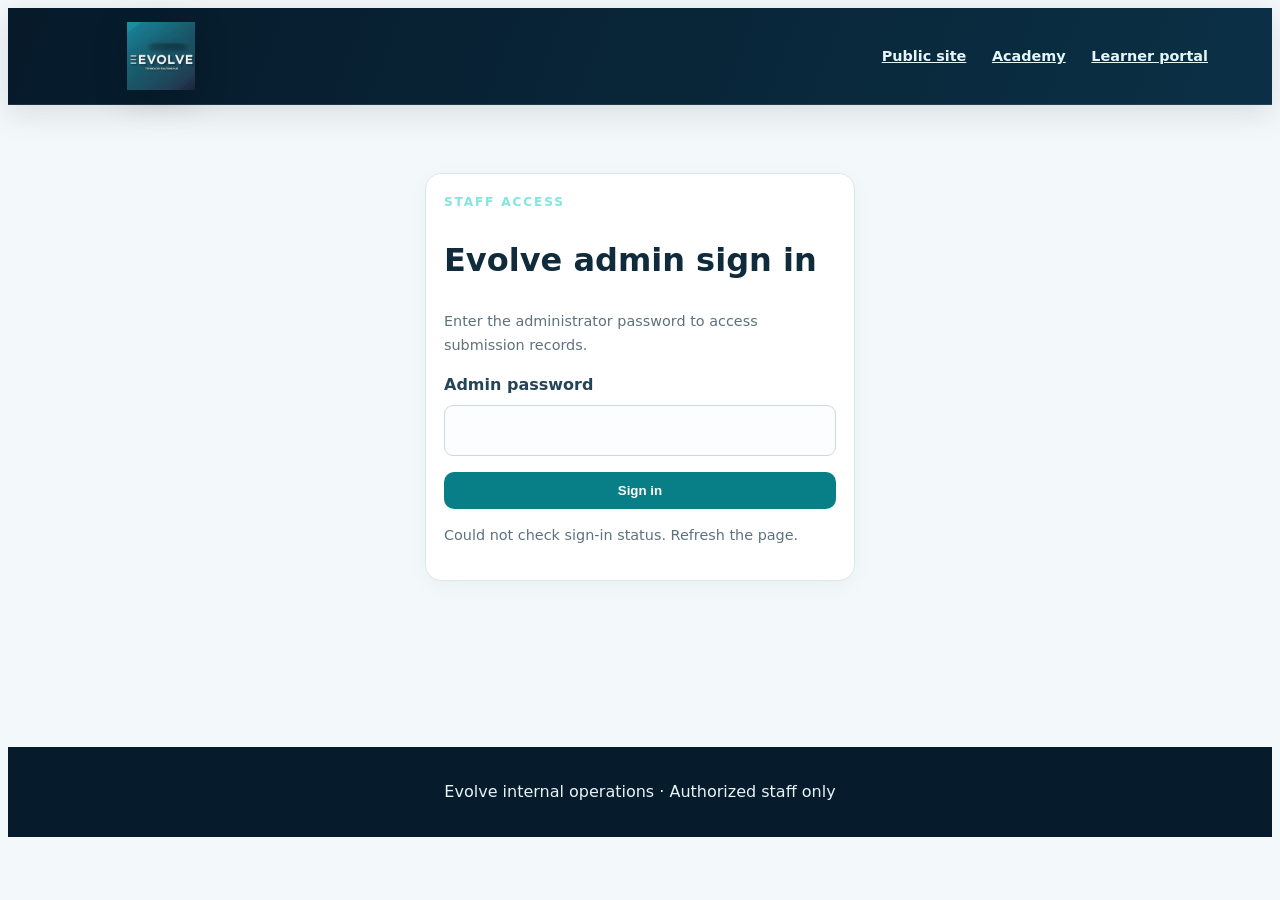
==== evolve-platform 3/admin.html @ 10ec4c82 "Add password sign-in to live admin dashboard" ====
<!doctype html>
<html lang="en">
<head>
<meta charset="utf-8"><meta name="viewport" content="width=device-width,initial-scale=1">
<title>Evolve Admin | Operations</title><link rel="stylesheet" href="shared.css">
<style>
.admin-wrap{max-width:1180px;margin:0 auto;padding:32px 20px 80px}.admin-top{display:flex;justify-content:space-between;align-items:center;gap:16px;flex-wrap:wrap}.admin-top h1{margin:4px 0}.admin-actions{display:flex;gap:10px;flex-wrap:wrap}.admin-actions button,.filter-row button,.login-card button{border:0;border-radius:10px;padding:11px 16px;background:#087f86;color:white;font-weight:700;cursor:pointer}.admin-actions button.secondary,.filter-row button.secondary{background:#e7eff2;color:#123447}.admin-status{padding:14px 16px;border-radius:12px;background:#eef5f7;margin:18px 0}.admin-status.error{background:#fff0ed;color:#8d281c}.admin-status.good{background:#e9f7f0;color:#145b3b}.admin-stats{display:grid;grid-template-columns:repeat(3,minmax(0,1fr));gap:14px;margin:20px 0}.admin-stat,.admin-panel,.login-card{background:white;border:1px solid #dce7eb;border-radius:16px;padding:18px;box-shadow:0 5px 20px #1234470a}.admin-stat span{display:block;color:#58707c;font-size:.9rem}.admin-stat strong{display:block;font-size:2rem;color:#082b40;margin-top:6px}.admin-panel{margin-top:18px}.filter-row{display:flex;gap:10px;flex-wrap:wrap;align-items:center;margin:14px 0}.filter-row input,.filter-row select,.login-card input{padding:11px 12px;border:1px solid #cbd9df;border-radius:9px;min-width:180px;font:inherit}.table-scroll{overflow:auto}table{width:100%;border-collapse:collapse;min-width:760px}th,td{text-align:left;padding:12px;border-bottom:1px solid #e3ebee;vertical-align:top}th{font-size:.85rem;color:#526b77}td{font-size:.92rem}.empty{text-align:center;padding:30px;color:#5d727d}.small-note{color:#5d727d;font-size:.9rem}.login-card{max-width:430px;margin:36px auto}.login-card label{display:block;margin:14px 0 6px}.login-card input{width:100%;box-sizing:border-box}.login-card button{width:100%;margin-top:16px}.hidden{display:none!important}@media(max-width:650px){.admin-stats{grid-template-columns:1fr}.admin-wrap{padding:22px 14px 70px}}
</style></head>
<body>
<header><a href="index.html"><img src="assets/evolve-logo.jpg" alt="Evolve"></a><nav><a href="index.html">Public site</a><a href="courses.html">Academy</a><a href="portal.html">Learner portal</a></nav></header>
<main class="admin-wrap">
<div id="loginView" class="login-card"><div class="kicker">Staff access</div><h1>Evolve admin sign in</h1><p class="small-note">Enter the administrator password to access submission records.</p><form id="loginForm"><label for="adminPassword">Admin password</label><input id="adminPassword" type="password" autocomplete="current-password" required maxlength="512"><button type="submit" id="loginButton">Sign in</button></form><p id="loginMessage" class="small-note" role="status"></p></div>
<div id="dashboard" class="hidden">
<div class="admin-top"><div><div class="kicker">Staff workspace</div><h1>Evolve admin console</h1><p class="muted">Live registrations and enquiries from the Evolve database.</p></div><div class="admin-actions"><button id="refresh">Refresh records</button><button class="secondary" id="export">Export CSV</button><button class="secondary" id="logout">Sign out</button></div></div>
<div id="status" class="admin-status" role="status">Loading records…</div>
<div class="admin-stats"><div class="admin-stat"><span>Learner registrations</span><strong id="registrations">—</strong></div><div class="admin-stat"><span>Enquiries</span><strong id="enquiries">—</strong></div><div class="admin-stat"><span>Quote requests</span><strong id="quotes">—</strong></div></div>
<section class="admin-panel"><h2>Submission records</h2><p class="small-note">Records are retrieved from the Evolve database after staff sign-in.</p><div class="filter-row"><select id="type"><option value="">All submission types</option><option value="registration">Registrations</option><option value="enquiry">Enquiries</option><option value="quote">Quote requests</option></select><input id="search" type="search" placeholder="Search name, email or interest" aria-label="Search records"><button class="secondary" id="clear">Clear filters</button></div><div class="table-scroll"><table><thead><tr><th>Date</th><th>Type</th><th>Name / Email</th><th>Interest / Service</th><th>Organisation</th><th>Message</th></tr></thead><tbody id="records"><tr><td colspan="6" class="empty">Loading…</td></tr></tbody></table></div></section>
<section class="admin-panel"><h2>More workspace modules</h2><p>Course and cohort management, internship applicant workflows, partnership tracking, and staff role administration are not yet connected.</p></section>
</div>
</main><footer>Evolve internal operations · Authorized staff only</footer>
<script>
(() => {
 const $=id=>document.getElementById(id), statusEl=$('status'), tbody=$('records');let records=[];
 const safe=value=>String(value??'');
 function cell(row,value){const td=document.createElement('td');td.textContent=safe(value)||'—';row.appendChild(td);}
 function render(){const type=$('type').value,q=$('search').value.trim().toLowerCase();const shown=records.filter(r=>(!type||r.type===type)&&(!q||[r.name,r.email,r.interest,r.service,r.organisation,r.message].some(v=>safe(v).toLowerCase().includes(q))));tbody.replaceChildren();if(!shown.length){const tr=document.createElement('tr'),td=document.createElement('td');td.colSpan=6;td.className='empty';td.textContent='No matching submissions found.';tr.appendChild(td);tbody.appendChild(tr);return;}for(const item of shown){const tr=document.createElement('tr');cell(tr,item.created_at?new Date(item.created_at).toLocaleString():'');cell(tr,item.type);const who=document.createElement('td'),name=document.createElement('strong'),email=document.createElement('div');name.textContent=safe(item.name);email.className='small-note';email.textContent=safe(item.email);who.append(name,email);tr.appendChild(who);cell(tr,item.interest||item.service);cell(tr,item.organisation);cell(tr,item.message||item.details);tbody.appendChild(tr);}}
 async function load(){statusEl.className='admin-status';statusEl.textContent='Loading records…';try{const response=await fetch('/api/admin/submissions?limit=250',{headers:{'Accept':'application/json'},cache:'no-store',credentials:'same-origin'});const data=await response.json();if(response.status===401){$('dashboard').classList.add('hidden');$('loginView').classList.remove('hidden');throw new Error('Your session has expired. Please sign in again.');}if(!response.ok||!data.ok)throw new Error(data.message||'Unable to load records.');records=Array.isArray(data.records)?data.records:[];$('registrations').textContent=records.filter(r=>r.type==='registration').length;$('enquiries').textContent=records.filter(r=>r.type==='enquiry').length;$('quotes').textContent=records.filter(r=>r.type==='quote').length;render();statusEl.className='admin-status good';statusEl.textContent='Signed in. '+records.length+' database records loaded.';}catch(error){records=[];render();statusEl.className='admin-status error';statusEl.textContent=error.message||'Could not connect to the admin service.';}}
 async function checkSession(){try{const r=await fetch('/api/admin/session',{cache:'no-store',credentials:'same-origin'});if(r.status===503){$('loginMessage').textContent='Admin login is not configured yet. Please complete the Cloudflare secret setup.';return;}const d=await r.json();if(d.authenticated){$('loginView').classList.add('hidden');$('dashboard').classList.remove('hidden');load();}}catch{$('loginMessage').textContent='Could not check sign-in status. Refresh the page.';}}
 $('loginForm').addEventListener('submit',async event=>{event.preventDefault();const button=$('loginButton'),message=$('loginMessage');button.disabled=true;message.textContent='Signing in…';try{const r=await fetch('/api/admin/login',{method:'POST',headers:{'Content-Type':'application/json'},credentials:'same-origin',body:JSON.stringify({password:$('adminPassword').value})});const d=await r.json();if(!r.ok||!d.ok)throw new Error(d.message||'Sign-in failed.');$('adminPassword').value='';$('loginView').classList.add('hidden');$('dashboard').classList.remove('hidden');load();}catch(error){message.textContent=error.message;}finally{button.disabled=false;}});
 $('logout').addEventListener('click',async()=>{await fetch('/api/admin/logout',{method:'POST',credentials:'same-origin'});records=[];$('dashboard').classList.add('hidden');$('loginView').classList.remove('hidden');$('loginMessage').textContent='You have signed out.';});
 $('refresh').addEventListener('click',load);$('type').addEventListener('change',render);$('search').addEventListener('input',render);$('clear').addEventListener('click',()=>{$('type').value='';$('search').value='';render();});
 $('export').addEventListener('click',()=>{if(!records.length){statusEl.textContent='There are no loaded records to export.';return;}const keys=['id','type','name','email','organisation','interest','service','currency','details','message','created_at'];const quote=v=>'"'+safe(v).replace(/"/g,'""')+'"';const csv=[keys.join(','),...records.map(r=>keys.map(k=>quote(r[k])).join(','))].join('\r\n');const url=URL.createObjectURL(new Blob([csv],{type:'text/csv;charset=utf-8'}));const a=document.createElement('a');a.href=url;a.download='evolve-submissions.csv';a.click();URL.revokeObjectURL(url);});
 checkSession();
})();
</script></body></html>
---- evolve-platform 3/shared.css ----
/* EVOLVE PREMIUM DESIGN SYSTEM — shared across all pages */
:root{
 --ev-navy:#061b2b;--ev-navy-2:#0a2d43;--ev-teal:#087f8c;--ev-aqua:#83e5df;
 --ev-ink:#102b3b;--ev-muted:#617987;--ev-paper:#f3f8fa;--ev-line:#d9e7eb;
 --ev-white:#fff;--ev-shadow:0 18px 55px rgba(5,35,52,.10);
 --ev-radius:22px;
}
*{box-sizing:border-box}
html{scroll-behavior:smooth;scroll-padding-top:100px}
body{font-family:Inter,ui-sans-serif,system-ui,-apple-system,BlinkMacSystemFont,"Segoe UI",sans-serif;color:var(--ev-ink);background:var(--ev-paper);line-height:1.68}
a{transition:color .2s ease,opacity .2s ease,transform .2s ease}
img{max-width:100%;height:auto}
:focus-visible{outline:3px solid var(--ev-aqua)!important;outline-offset:3px}
header:not(.header){position:relative;z-index:20;display:flex;align-items:center;justify-content:space-between;gap:22px;flex-wrap:wrap;padding:14px max(5vw,24px);min-height:86px;background:linear-gradient(110deg,#061a2a,#0b3045);color:#fff;border-bottom:1px solid rgba(255,255,255,.10);box-shadow:0 8px 30px rgba(3,25,39,.12)}
header:not(.header)>a:first-child{display:flex;align-items:center}
header:not(.header) img{width:178px;max-height:68px;object-fit:contain;border-radius:8px;filter:drop-shadow(0 7px 16px #0003)}
header:not(.header) nav{display:flex;align-items:center;gap:clamp(12px,2vw,26px);flex-wrap:wrap}
header:not(.header) nav a,header:not(.header)>a{color:#e6f5f6;font-size:.9rem;font-weight:650}
header:not(.header) nav a:hover,header:not(.header)>a:hover{color:var(--ev-aqua)}
.wrap{width:min(1160px,calc(100% - 44px));margin-inline:auto;padding-top:36px;padding-bottom:120px}
main{min-height:65vh}
.hero{position:relative;isolation:isolate;overflow:hidden;padding:clamp(42px,6vw,78px);border:1px solid rgba(255,255,255,.08);border-radius:28px;background:radial-gradient(circle at 90% 8%,rgba(131,229,223,.22),transparent 35%),linear-gradient(125deg,#061b2b,#0a4052);color:#fff;box-shadow:0 24px 65px rgba(4,34,50,.16)}
.hero:after{content:"";position:absolute;z-index:-1;width:360px;height:360px;right:-180px;bottom:-230px;border:1px solid #83e5df44;border-radius:50%;box-shadow:0 0 0 38px #83e5df0d,0 0 0 78px #83e5df0a}
.hero h1{max-width:850px;margin:12px 0 18px;color:#fff;font-size:clamp(2.25rem,5.2vw,4.4rem);line-height:1.06;letter-spacing:-.045em}
.hero p{max-width:760px;color:#d0e5e9;font-size:1.06rem;line-height:1.8}
.kicker{color:var(--ev-aqua);font-size:.76rem;font-weight:800;letter-spacing:.15em;text-transform:uppercase}
h2{color:#0a2b40;font-size:clamp(1.45rem,2.5vw,2.15rem);line-height:1.2;letter-spacing:-.025em}
h3{color:#12364a;line-height:1.3}
p,.muted,.small{color:var(--ev-muted)}
.btn,button{transition:transform .18s ease,box-shadow .18s ease,background .18s ease}
.btn{display:inline-flex;align-items:center;justify-content:center;gap:9px;padding:13px 21px;border:1px solid transparent;border-radius:999px;background:linear-gradient(110deg,#8cebe4,#4dd0c9);color:#062b37;font-weight:800;box-shadow:0 9px 25px #18bdb533}
.btn:hover,button:hover{transform:translateY(-2px);box-shadow:0 12px 28px #062b3720}
button{border-radius:12px}
.toolbar{display:flex;align-items:center;justify-content:space-between;gap:18px;flex-wrap:wrap;margin:34px 0 20px}
.grid,.cards{display:grid;grid-template-columns:repeat(auto-fit,minmax(245px,1fr));gap:20px;margin:24px 0}
.card,.section,.panel,.stat,.side{background:#fff;border:1px solid var(--ev-line);border-radius:20px;box-shadow:var(--ev-shadow)}
.card{padding:25px;transition:transform .2s ease,box-shadow .2s ease,border-color .2s ease}
.card:hover{transform:translateY(-4px);border-color:#a9d9d9;box-shadow:0 22px 48px #082e4218}
.card h2,.card h3{margin-top:0}
.section,.panel{padding:26px;margin:20px 0}
input,select,textarea,.input{width:100%;max-width:100%;padding:13px 14px;border:1px solid #cbdde2;border-radius:12px;background:#fbfdfe;color:var(--ev-ink);font:inherit}
input:focus,select:focus,textarea:focus{outline:3px solid #83e5df55;border-color:var(--ev-teal)}
label{display:block;margin-bottom:6px;color:#244457;font-weight:700}
.field{margin:14px 0}
footer{margin-top:50px;padding:32px 5vw;background:#061b2b;color:#e7f4f5;text-align:center}
footer p{color:#b8d0d7}
.notice{padding:16px 18px;border:1px solid #ecd9a9;border-radius:14px;background:#fff9e9;color:#70591c}
.price{color:#087f8c;font-weight:850}
.badge,.pill{display:inline-flex;align-items:center;border-radius:999px;padding:5px 11px;background:#e6f7f5;color:#08717a;font-size:.78rem;font-weight:800}
.stats{display:grid;grid-template-columns:repeat(auto-fit,minmax(150px,1fr));gap:14px;margin:24px 0}
.stat{padding:20px}.stat b{display:block;color:#0b5360;font-size:2rem}
.sidebar-layout{display:grid;grid-template-columns:230px minmax(0,1fr);gap:20px}
.side{position:sticky;top:18px;align-self:start;padding:20px}
.side a{display:block;padding:9px 10px;border-radius:9px;color:#315366}.side a:hover{background:#eaf7f6;color:#087f8c}
table{width:100%;border-collapse:collapse}th,td{text-align:left;padding:12px;border-bottom:1px solid var(--ev-line)}
/* Homepage refinements */
.header{background:rgba(5,25,40,.97)!important;border-bottom:1px solid rgba(131,229,223,.14)!important;box-shadow:0 10px 30px #03142144}
.nav-wrap{min-height:88px!important;gap:clamp(14px,2vw,30px)!important}
.brand{width:225px!important;flex:0 0 225px!important;overflow:visible!important}
.brand img{width:225px!important;height:78px!important;object-fit:contain!important;filter:drop-shadow(0 8px 18px #0004)}
.nav{gap:clamp(12px,1.55vw,22px)!important;font-size:.86rem!important}
.nav a{white-space:nowrap}
.hero{padding:clamp(66px,7vw,100px) 0 82px!important;border-radius:0!important;border:0!important;box-shadow:none!important}
.hero-grid{grid-template-columns:minmax(0,1.12fr) minmax(340px,.88fr)!important;gap:clamp(34px,5vw,76px)!important;align-items:center!important}
.hero h1{max-width:720px!important;font-size:clamp(3.2rem,6vw,5.25rem)!important;line-height:1.02!important;letter-spacing:-.06em!important}
.hero-copy{max-width:650px!important;font-size:1.08rem!important;line-height:1.82!important}
.hero-panel{min-height:450px!important}
.hub-card{width:min(370px,100%)!important;padding:34px!important;border-radius:30px!important;background:linear-gradient(145deg,rgba(255,255,255,.17),rgba(255,255,255,.065))!important;border-color:rgba(167,237,232,.25)!important;box-shadow:0 35px 95px #0004, inset 0 1px #ffffff20!important}
.orbit{width:min(420px,90vw)!important}
.access-dock{right:18px!important;bottom:16px!important;max-width:min(720px,calc(100vw - 36px))!important;justify-content:flex-end!important;padding:7px!important;border:1px solid #8ce8e444!important;background:rgba(4,27,42,.88)!important;backdrop-filter:blur(14px)!important;box-shadow:0 12px 35px #0004!important}
.access-dock .access-btn,.access-dock button,.access-dock select{border-radius:10px!important}
.help-chat{bottom:88px!important;right:18px!important;box-shadow:0 24px 65px #0005!important}
.mini-access,.access{position:fixed!important;right:16px!important;bottom:14px!important;left:auto!important;z-index:80!important;max-width:min(560px,calc(100vw - 32px))!important;padding:7px!important;border:1px solid #8ce8e444!important;border-radius:14px!important;background:rgba(4,27,42,.92)!important;box-shadow:0 14px 38px #0004!important;backdrop-filter:blur(14px)!important}
.mini-access button,.mini-access select,.access button,.access select{border-radius:9px!important;padding:9px 11px!important;font-size:.78rem!important}
@media(max-width:1050px){.hero-grid{grid-template-columns:1fr  .8fr!important;gap:28px!important}.nav{gap:12px!important}.brand{width:180px!important;flex-basis:180px!important}.brand img{width:180px!important}}
@media(max-width:800px){.hero-grid{grid-template-columns:1fr!important}.hero-panel{min-height:340px!important}.hero h1{font-size:clamp(2.8rem,9vw,4.5rem)!important}.nav-wrap{flex-wrap:wrap}.sidebar-layout{grid-template-columns:1fr}.side{position:relative;top:auto}}
@media(max-width:620px){.wrap{width:calc(100% - 30px);padding-top:22px}.hero{padding:34px 24px!important;border-radius:22px!important}.hero-panel{min-height:300px!important}.hub-card{padding:24px!important}.brand{width:155px!important;flex-basis:155px!important}.brand img{width:155px!important;height:64px!important}.access-dock,.mini-access,.access{left:8px!important;right:8px!important;bottom:8px!important;justify-content:center!important;max-width:none!important}.access-dock button,.access-dock select,.mini-access button,.mini-access select,.access button,.access select{font-size:.7rem!important;padding:8px!important}.help-chat{bottom:105px!important;right:8px!important}.formgrid{grid-template-columns:1fr!important}}
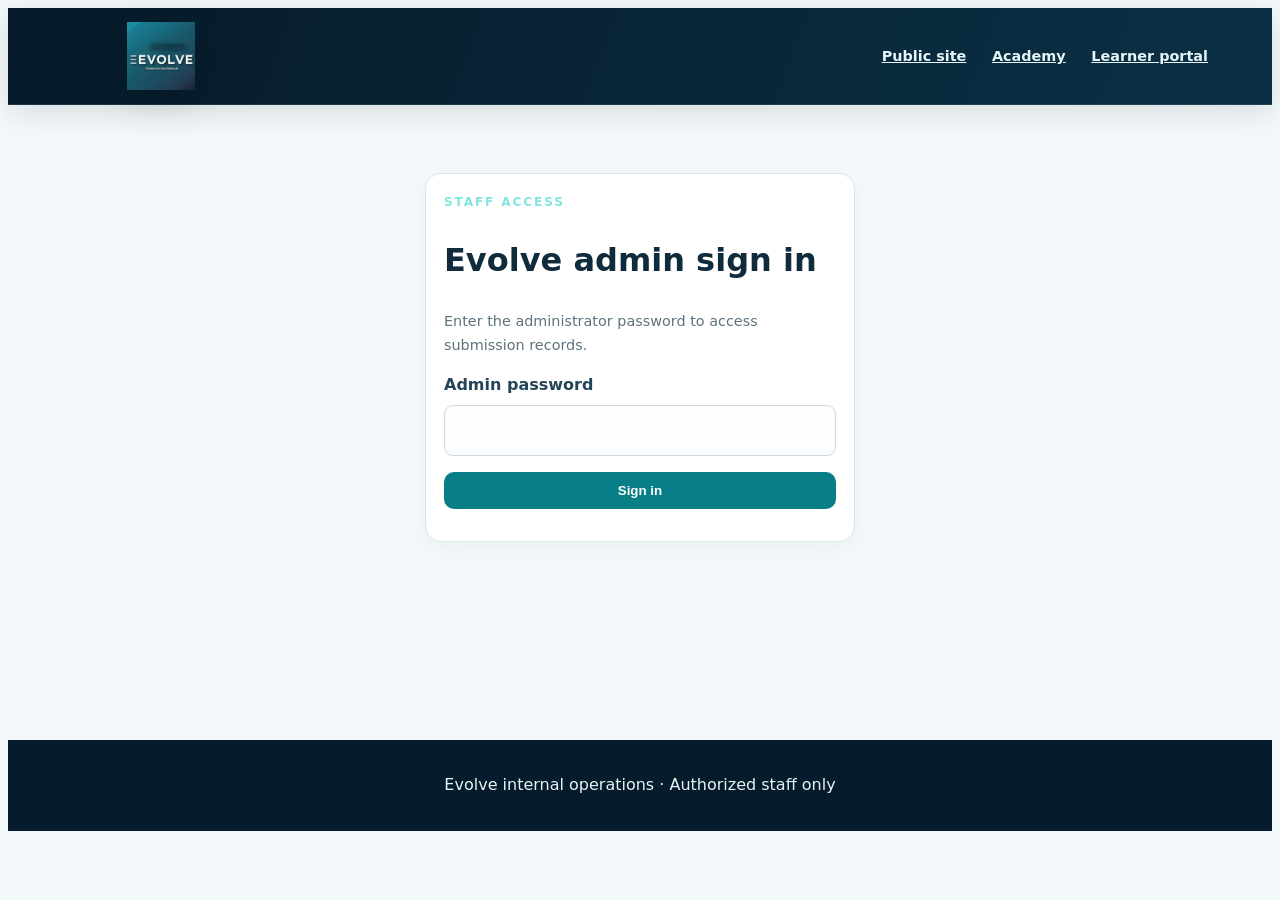
==== commit 2d003479: "Add staff progress publishing and project status controls" ====
--- a/evolve-platform 3/admin.html
+++ b/evolve-platform 3/admin.html
@@ -4,7 +4,7 @@
 <meta charset="utf-8"><meta name="viewport" content="width=device-width,initial-scale=1">
 <title>Evolve Admin | Operations</title><link rel="stylesheet" href="shared.css">
 <style>
-.admin-wrap{max-width:1180px;margin:0 auto;padding:32px 20px 80px}.admin-top{display:flex;justify-content:space-between;align-items:center;gap:16px;flex-wrap:wrap}.admin-top h1{margin:4px 0}.admin-actions{display:flex;gap:10px;flex-wrap:wrap}.admin-actions button,.filter-row button,.login-card button{border:0;border-radius:10px;padding:11px 16px;background:#087f86;color:white;font-weight:700;cursor:pointer}.admin-actions button.secondary,.filter-row button.secondary{background:#e7eff2;color:#123447}.admin-status{padding:14px 16px;border-radius:12px;background:#eef5f7;margin:18px 0}.admin-status.error{background:#fff0ed;color:#8d281c}.admin-status.good{background:#e9f7f0;color:#145b3b}.admin-stats{display:grid;grid-template-columns:repeat(3,minmax(0,1fr));gap:14px;margin:20px 0}.admin-stat,.admin-panel,.login-card{background:white;border:1px solid #dce7eb;border-radius:16px;padding:18px;box-shadow:0 5px 20px #1234470a}.admin-stat span{display:block;color:#58707c;font-size:.9rem}.admin-stat strong{display:block;font-size:2rem;color:#082b40;margin-top:6px}.admin-panel{margin-top:18px}.filter-row{display:flex;gap:10px;flex-wrap:wrap;align-items:center;margin:14px 0}.filter-row input,.filter-row select,.login-card input{padding:11px 12px;border:1px solid #cbd9df;border-radius:9px;min-width:180px;font:inherit}.table-scroll{overflow:auto}table{width:100%;border-collapse:collapse;min-width:760px}th,td{text-align:left;padding:12px;border-bottom:1px solid #e3ebee;vertical-align:top}th{font-size:.85rem;color:#526b77}td{font-size:.92rem}.empty{text-align:center;padding:30px;color:#5d727d}.small-note{color:#5d727d;font-size:.9rem}.login-card{max-width:430px;margin:36px auto}.login-card label{display:block;margin:14px 0 6px}.login-card input{width:100%;box-sizing:border-box}.login-card button{width:100%;margin-top:16px}.hidden{display:none!important}@media(max-width:650px){.admin-stats{grid-template-columns:1fr}.admin-wrap{padding:22px 14px 70px}}
+.admin-wrap{max-width:1180px;margin:0 auto;padding:32px 20px 80px}.admin-top{display:flex;justify-content:space-between;align-items:center;gap:16px;flex-wrap:wrap}.admin-top h1{margin:4px 0}.admin-actions{display:flex;gap:10px;flex-wrap:wrap}.admin-actions button,.filter-row button,.login-card button{border:0;border-radius:10px;padding:11px 16px;background:#087f86;color:white;font-weight:700;cursor:pointer}.admin-actions button.secondary,.filter-row button.secondary{background:#e7eff2;color:#123447}.admin-status{padding:14px 16px;border-radius:12px;background:#eef5f7;margin:18px 0}.admin-status.error{background:#fff0ed;color:#8d281c}.admin-status.good{background:#e9f7f0;color:#145b3b}.admin-stats{display:grid;grid-template-columns:repeat(4,minmax(0,1fr));gap:14px;margin:20px 0}.admin-stat,.admin-panel,.login-card{background:white;border:1px solid #dce7eb;border-radius:16px;padding:18px;box-shadow:0 5px 20px #1234470a}.admin-stat span{display:block;color:#58707c;font-size:.9rem}.admin-stat strong{display:block;font-size:2rem;color:#082b40;margin-top:6px}.admin-panel{margin-top:18px}.filter-row{display:flex;gap:10px;flex-wrap:wrap;align-items:center;margin:14px 0}.filter-row input,.filter-row select,.login-card input{padding:11px 12px;border:1px solid #cbd9df;border-radius:9px;min-width:180px;font:inherit}.table-scroll{overflow:auto}table{width:100%;border-collapse:collapse;min-width:900px}th,td{text-align:left;padding:12px;border-bottom:1px solid #e3ebee;vertical-align:top}th{font-size:.85rem;color:#526b77}td{font-size:.92rem}.empty{text-align:center;padding:30px;color:#5d727d}.small-note{color:#5d727d;font-size:.9rem}.login-card{max-width:430px;margin:36px auto}.login-card label{display:block;margin:14px 0 6px}.login-card input{width:100%;box-sizing:border-box}.login-card button{width:100%;margin-top:16px}.hidden{display:none!important}@media(max-width:650px){.admin-stats{grid-template-columns:1fr}.admin-wrap{padding:22px 14px 70px}}
 </style></head>
 <body>
 <header><a href="index.html"><img src="assets/evolve-logo.jpg" alt="Evolve"></a><nav><a href="index.html">Public site</a><a href="courses.html">Academy</a><a href="portal.html">Learner portal</a></nav></header>
@@ -13,9 +13,12 @@
 <div id="dashboard" class="hidden">
 <div class="admin-top"><div><div class="kicker">Staff workspace</div><h1>Evolve admin console</h1><p class="muted">Live registrations and enquiries from the Evolve database.</p></div><div class="admin-actions"><button id="refresh">Refresh records</button><button class="secondary" id="export">Export CSV</button><button class="secondary" id="logout">Sign out</button></div></div>
 <div id="status" class="admin-status" role="status">Loading records…</div>
-<div class="admin-stats"><div class="admin-stat"><span>Learner registrations</span><strong id="registrations">—</strong></div><div class="admin-stat"><span>Enquiries</span><strong id="enquiries">—</strong></div><div class="admin-stat"><span>Quote requests</span><strong id="quotes">—</strong></div></div>
-<section class="admin-panel"><h2>Submission records</h2><p class="small-note">Records are retrieved from the Evolve database after staff sign-in.</p><div class="filter-row"><select id="type"><option value="">All submission types</option><option value="registration">Registrations</option><option value="enquiry">Enquiries</option><option value="quote">Quote requests</option></select><input id="search" type="search" placeholder="Search name, email or interest" aria-label="Search records"><button class="secondary" id="clear">Clear filters</button></div><div class="table-scroll"><table><thead><tr><th>Date</th><th>Type</th><th>Name / Email</th><th>Interest / Service</th><th>Organisation</th><th>Message</th></tr></thead><tbody id="records"><tr><td colspan="6" class="empty">Loading…</td></tr></tbody></table></div></section>
-<section class="admin-panel"><h2>More workspace modules</h2><p>Course and cohort management, internship applicant workflows, partnership tracking, and staff role administration are not yet connected.</p></section>
+<div class="admin-stats"><div class="admin-stat"><span>Learner registrations</span><strong id="registrations">—</strong></div><div class="admin-stat"><span>Enquiries</span><strong id="enquiries">—</strong></div><div class="admin-stat"><span>Quote requests</span><strong id="quotes">—</strong></div><div class="admin-stat"><span>Client service requests</span><strong id="clientRequests">—</strong></div></div>
+<section class="admin-panel"><h2>Submission records</h2><p class="small-note">Records are retrieved from the Evolve database after staff sign-in.</p><div class="filter-row"><select id="type"><option value="">All submission types</option><option value="registration">Registrations</option><option value="enquiry">Enquiries</option><option value="quote">Quote requests</option><option value="client_request">Client service requests</option></select><input id="search" type="search" placeholder="Search name, email or interest" aria-label="Search records"><button class="secondary" id="clear">Clear filters</button></div><div class="table-scroll"><table><thead><tr><th>Date</th><th>Type</th><th>Name / Email</th><th>Interest / Service</th><th>Organisation</th><th>Message</th><th>Client status</th></tr></thead><tbody id="records"><tr><td colspan="6" class="empty">Loading…</td></tr></tbody></table></div></section>
+<section class="admin-panel"><h2>More workspace modules</h2><p>Course and cohort management, internship applicant workflows, partnership tracking, and staff role administration are not yet connected.</p></section><section class="admin-panel"><h2>AI Enterprise task runs</h2><p class="small-note">Recent AI tasks submitted by signed-in clients. Treat client task content as confidential.</p><div class="table-scroll"><table style="min-width:900px"><thead><tr><th>Date</th><th>Client</th><th>Service</th><th>Task instructions</th><th>AI result</th></tr></thead><tbody id="aiTaskRecords"><tr><td colspan="5" class="empty">Loading…</td></tr></tbody></table></div></section>
+<section class="admin-panel"><h2>Client project collaboration</h2><p class="small-note">Review client conversations and send replies. Only authenticated staff can access this panel.</p><div class="filter-row"><select id="projectMessageSelect" aria-label="Choose client project"><option value="">Loading projects…</option></select><button class="secondary" id="loadProjectMessages" type="button">Load conversation</button></div><div id="projectMessageStatus" class="small-note" role="status"></div><div id="projectMessageThread" style="max-height:420px;overflow:auto"></div><form id="projectReplyForm" class="filter-row"><input id="projectReplyText" type="text" maxlength="3000" placeholder="Write a reply to the client…" required style="flex:1;min-width:240px"><button type="submit" id="projectReplyButton">Send reply</button></form></section>
+<div style="border-top:1px solid #e2ecef;margin-top:18px;padding-top:16px"><h3>Publish a formal progress update</h3><p class="small-note">This update will appear in the selected client's project dashboard.</p><form id="projectUpdateForm" style="display:grid;gap:9px"><input id="projectUpdateTitle" maxlength="160" placeholder="Update title" required><textarea id="projectUpdateBody" maxlength="3000" rows="4" placeholder="Describe progress, completed work, blockers or next steps…" required></textarea><button type="submit" id="projectUpdateButton">Publish update</button><div id="projectUpdateStatus" class="small-note" role="status"></div></form>
+<h3 style="margin-top:20px">Change overall project status</h3><div class="filter-row"><select id="projectStatusSelect" aria-label="New project status"><option>Planned</option><option>In progress</option><option>On hold</option><option>Under review</option><option>Completed</option><option>Cancelled</option></select><button type="button" class="secondary" id="saveProjectStatus">Save project status</button></div></div></section>
 </div>
 </main><footer>Evolve internal operations · Authorized staff only</footer>
 <script>
@@ -23,12 +26,56 @@
  const $=id=>document.getElementById(id), statusEl=$('status'), tbody=$('records');let records=[];
  const safe=value=>String(value??'');
  function cell(row,value){const td=document.createElement('td');td.textContent=safe(value)||'—';row.appendChild(td);}
- function render(){const type=$('type').value,q=$('search').value.trim().toLowerCase();const shown=records.filter(r=>(!type||r.type===type)&&(!q||[r.name,r.email,r.interest,r.service,r.organisation,r.message].some(v=>safe(v).toLowerCase().includes(q))));tbody.replaceChildren();if(!shown.length){const tr=document.createElement('tr'),td=document.createElement('td');td.colSpan=6;td.className='empty';td.textContent='No matching submissions found.';tr.appendChild(td);tbody.appendChild(tr);return;}for(const item of shown){const tr=document.createElement('tr');cell(tr,item.created_at?new Date(item.created_at).toLocaleString():'');cell(tr,item.type);const who=document.createElement('td'),name=document.createElement('strong'),email=document.createElement('div');name.textContent=safe(item.name);email.className='small-note';email.textContent=safe(item.email);who.append(name,email);tr.appendChild(who);cell(tr,item.interest||item.service);cell(tr,item.organisation);cell(tr,item.message||item.details);tbody.appendChild(tr);}}
- async function load(){statusEl.className='admin-status';statusEl.textContent='Loading records…';try{const response=await fetch('/api/admin/submissions?limit=250',{headers:{'Accept':'application/json'},cache:'no-store',credentials:'same-origin'});const data=await response.json();if(response.status===401){$('dashboard').classList.add('hidden');$('loginView').classList.remove('hidden');throw new Error('Your session has expired. Please sign in again.');}if(!response.ok||!data.ok)throw new Error(data.message||'Unable to load records.');records=Array.isArray(data.records)?data.records:[];$('registrations').textContent=records.filter(r=>r.type==='registration').length;$('enquiries').textContent=records.filter(r=>r.type==='enquiry').length;$('quotes').textContent=records.filter(r=>r.type==='quote').length;render();statusEl.className='admin-status good';statusEl.textContent='Signed in. '+records.length+' database records loaded.';}catch(error){records=[];render();statusEl.className='admin-status error';statusEl.textContent=error.message||'Could not connect to the admin service.';}}
+ function render(){const type=$('type').value,q=$('search').value.trim().toLowerCase();const shown=records.filter(r=>(!type||r.type===type)&&(!q||[r.name,r.email,r.interest,r.service,r.organisation,r.message].some(v=>safe(v).toLowerCase().includes(q))));tbody.replaceChildren();if(!shown.length){const tr=document.createElement('tr'),td=document.createElement('td');td.colSpan=7;td.className='empty';td.textContent='No matching submissions found.';tr.appendChild(td);tbody.appendChild(tr);return;}for(const item of shown){const tr=document.createElement('tr');cell(tr,item.created_at?new Date(item.created_at).toLocaleString():'');cell(tr,item.type==='client_request'?'Client service request':item.type);const who=document.createElement('td'),name=document.createElement('strong'),email=document.createElement('div');name.textContent=safe(item.name);email.className='small-note';email.textContent=safe(item.email);who.append(name,email);tr.appendChild(who);cell(tr,item.interest||item.service);cell(tr,item.organisation);cell(tr,item.message||item.details);const statusCell=document.createElement('td');if(item.type==='client_request'){const select=document.createElement('select');['Received','Under review','In progress','Awaiting client','Completed','Cancelled'].forEach(value=>{const option=document.createElement('option');option.value=value;option.textContent=value;select.appendChild(option);});select.value=item.status||'Received';const save=document.createElement('button');save.type='button';save.textContent='Save';save.style.cssText='margin-top:8px;padding:7px 10px;border:0;border-radius:8px;background:#087f86;color:white;cursor:pointer';save.addEventListener('click',async()=>{save.disabled=true;try{const response=await fetch('/api/admin/request-status',{method:'POST',headers:{'Content-Type':'application/json'},credentials:'same-origin',body:JSON.stringify({id:item.id,status:select.value})});const result=await response.json();if(!response.ok||!result.ok)throw new Error(result.message||'Update failed');item.status=select.value;statusEl.className='admin-status good';statusEl.textContent='Request #'+item.id+' status updated.';}catch(error){statusEl.className='admin-status error';statusEl.textContent=error.message;}finally{save.disabled=false;}});statusCell.append(select,document.createElement('br'),save);}else statusCell.textContent='—';tr.appendChild(statusCell);tbody.appendChild(tr);}}
+ async function loadAiTasks(){
+ const target=$('aiTaskRecords');if(!target)return;
+ try{
+  const response=await fetch('/api/admin/ai-tasks',{cache:'no-store',credentials:'same-origin'});
+  const data=await response.json();if(!response.ok||!data.ok)throw new Error(data.message||'AI task records unavailable.');
+  target.replaceChildren();
+  if(!data.tasks.length){const tr=document.createElement('tr'),td=document.createElement('td');td.colSpan=5;td.className='empty';td.textContent='No AI tasks have been run.';tr.appendChild(td);target.appendChild(tr);return;}
+  for(const task of data.tasks){
+   const tr=document.createElement('tr');
+   const date=document.createElement('td');date.textContent=new Date(task.created_at).toLocaleString();
+   const client=document.createElement('td');client.textContent=(task.full_name||'Client')+'\\n'+(task.email||'');
+   const service=document.createElement('td');service.textContent=task.service+' · '+task.task_mode;
+   const objective=document.createElement('td');objective.textContent=task.objective;
+   const result=document.createElement('td');const details=document.createElement('details');const summary=document.createElement('summary');summary.textContent='View generated result';const pre=document.createElement('pre');pre.textContent=task.result;pre.style.cssText='white-space:pre-wrap;overflow-wrap:anywhere;max-width:440px;font:inherit;font-size:.85rem';details.append(summary,pre);result.appendChild(details);
+   tr.append(date,client,service,objective,result);target.appendChild(tr);
+  }
+ }catch(error){target.replaceChildren();const tr=document.createElement('tr'),td=document.createElement('td');td.colSpan=5;td.className='empty';td.textContent=error.message||'Could not load AI task records.';tr.appendChild(td);target.appendChild(tr);}
+}
+async function loadProjectChoices(){
+ const select=$('projectMessageSelect');try{
+  const response=await fetch('/api/admin/client-projects',{cache:'no-store',credentials:'same-origin'});
+  const data=await response.json();if(!response.ok||!data.ok)throw new Error(data.message||'Could not load projects.');
+  window.__evolveProjectChoices=data.projects||[];select.replaceChildren();const first=document.createElement('option');first.value='';first.textContent='Choose a client project';select.append(first);
+  for(const project of data.projects){const option=document.createElement('option');option.value=project.id;option.textContent=project.title+' · '+project.client_name+' ('+project.client_email+')';select.append(option);}
+  if(!data.projects.length){const option=document.createElement('option');option.value='';option.textContent='No client projects found';select.append(option);}
+ }catch(error){select.replaceChildren();const option=document.createElement('option');option.value='';option.textContent='Could not load projects';select.append(option);$('projectMessageStatus').textContent=error.message;}
+}
+async function loadProjectConversation(){
+ const projectId=$('projectMessageSelect').value,target=$('projectMessageThread'),status=$('projectMessageStatus');if(!projectId){status.textContent='Choose a project first.';return;}
+ status.textContent='Loading conversation…';target.replaceChildren();
+ try{
+  const response=await fetch('/api/admin/project-messages?projectId='+encodeURIComponent(projectId),{cache:'no-store',credentials:'same-origin'});
+  const data=await response.json();if(!response.ok||!data.ok)throw new Error(data.message||'Could not load conversation.');
+  status.textContent=data.project.title+' · '+data.messages.length+' messages';
+  if(!data.messages.length){const p=document.createElement('p');p.className='empty';p.textContent='No messages in this project yet.';target.append(p);}
+  for(const item of data.messages){const card=document.createElement('article');card.className='request-item';const who=document.createElement('strong');who.textContent=item.sender_type==='team'?'Evolve team':'Client';const time=document.createElement('div');time.className='small-note';time.textContent=new Date(item.created_at).toLocaleString();const message=document.createElement('p');message.textContent=item.message;card.append(who,time,message);target.append(card);}
+ }catch(error){status.textContent=error.message;}
+}
+async function load(){statusEl.className='admin-status';statusEl.textContent='Loading records…';try{const response=await fetch('/api/admin/submissions?limit=250',{headers:{'Accept':'application/json'},cache:'no-store',credentials:'same-origin'});const data=await response.json();if(response.status===401){$('dashboard').classList.add('hidden');$('loginView').classList.remove('hidden');throw new Error('Your session has expired. Please sign in again.');}if(!response.ok||!data.ok)throw new Error(data.message||'Unable to load records.');records=Array.isArray(data.records)?data.records:[];$('registrations').textContent=records.filter(r=>r.type==='registration').length;$('enquiries').textContent=records.filter(r=>r.type==='enquiry').length;$('quotes').textContent=records.filter(r=>r.type==='quote').length;$('clientRequests').textContent=records.filter(r=>r.type==='client_request').length;render();loadAiTasks();loadProjectChoices();statusEl.className='admin-status good';statusEl.textContent='Signed in. '+records.length+' database records loaded.';}catch(error){records=[];render();statusEl.className='admin-status error';statusEl.textContent=error.message||'Could not connect to the admin service.';}}
  async function checkSession(){try{const r=await fetch('/api/admin/session',{cache:'no-store',credentials:'same-origin'});if(r.status===503){$('loginMessage').textContent='Admin login is not configured yet. Please complete the Cloudflare secret setup.';return;}const d=await r.json();if(d.authenticated){$('loginView').classList.add('hidden');$('dashboard').classList.remove('hidden');load();}}catch{$('loginMessage').textContent='Could not check sign-in status. Refresh the page.';}}
- $('loginForm').addEventListener('submit',async event=>{event.preventDefault();const button=$('loginButton'),message=$('loginMessage');button.disabled=true;message.textContent='Signing in…';try{const r=await fetch('/api/admin/login',{method:'POST',headers:{'Content-Type':'application/json'},credentials:'same-origin',body:JSON.stringify({password:$('adminPassword').value})});const d=await r.json();if(!r.ok||!d.ok)throw new Error(d.message||'Sign-in failed.');$('adminPassword').value='';$('loginView').classList.add('hidden');$('dashboard').classList.remove('hidden');load();}catch(error){message.textContent=error.message;}finally{button.disabled=false;}});
+
+ $('projectUpdateForm').addEventListener('submit',async event=>{event.preventDefault();const projectId=$('projectMessageSelect').value,button=$('projectUpdateButton'),status=$('projectUpdateStatus');if(!projectId){status.textContent='Choose a project first.';return;}button.disabled=true;status.textContent='Publishing update…';try{const response=await fetch('/api/admin/project-updates',{method:'POST',credentials:'same-origin',headers:{'content-type':'application/json'},body:JSON.stringify({action:'publish_update',projectId,title:$('projectUpdateTitle').value,body:$('projectUpdateBody').value})});const data=await response.json();if(!response.ok||!data.ok)throw new Error(data.message||'Update could not be published.');$('projectUpdateTitle').value='';$('projectUpdateBody').value='';status.textContent='Progress update published to the client.';await loadProjectConversation();}catch(error){status.textContent=error.message;}finally{button.disabled=false;}});
+ $('saveProjectStatus').addEventListener('click',async()=>{const projectId=$('projectMessageSelect').value,button=$('saveProjectStatus'),status=$('projectUpdateStatus');if(!projectId){status.textContent='Choose a project first.';return;}button.disabled=true;status.textContent='Saving project status…';try{const response=await fetch('/api/admin/project-updates',{method:'POST',credentials:'same-origin',headers:{'content-type':'application/json'},body:JSON.stringify({action:'update_status',projectId,status:$('projectStatusSelect').value})});const data=await response.json();if(!response.ok||!data.ok)throw new Error(data.message||'Status could not be updated.');status.textContent='Project status updated to '+data.status+'.';}catch(error){status.textContent=error.message;}finally{button.disabled=false;}});
+ $('projectMessageSelect').addEventListener('change',()=>{const project=window.__evolveProjectChoices?.find(p=>p.id===$('projectMessageSelect').value);if(project)$('projectStatusSelect').value=project.status;});
+\n $('loginForm').addEventListener('submit',async event=>{event.preventDefault();const button=$('loginButton'),message=$('loginMessage');button.disabled=true;message.textContent='Signing in…';try{const r=await fetch('/api/admin/login',{method:'POST',headers:{'Content-Type':'application/json'},credentials:'same-origin',body:JSON.stringify({password:$('adminPassword').value})});const d=await r.json();if(!r.ok||!d.ok)throw new Error(d.message||'Sign-in failed.');$('adminPassword').value='';$('loginView').classList.add('hidden');$('dashboard').classList.remove('hidden');load();}catch(error){message.textContent=error.message;}finally{button.disabled=false;}});
  $('logout').addEventListener('click',async()=>{await fetch('/api/admin/logout',{method:'POST',credentials:'same-origin'});records=[];$('dashboard').classList.add('hidden');$('loginView').classList.remove('hidden');$('loginMessage').textContent='You have signed out.';});
- $('refresh').addEventListener('click',load);$('type').addEventListener('change',render);$('search').addEventListener('input',render);$('clear').addEventListener('click',()=>{$('type').value='';$('search').value='';render();});
+ $('refresh').addEventListener('click',load);$('loadProjectMessages').addEventListener('click',loadProjectConversation);
+ $('projectReplyForm').addEventListener('submit',async event=>{event.preventDefault();const button=$('projectReplyButton'),status=$('projectMessageStatus'),projectId=$('projectMessageSelect').value,message=$('projectReplyText').value.trim();if(!projectId){status.textContent='Choose a project first.';return;}button.disabled=true;status.textContent='Sending reply…';try{const response=await fetch('/api/admin/project-messages',{method:'POST',credentials:'same-origin',headers:{'content-type':'application/json'},body:JSON.stringify({projectId,message})});const data=await response.json();if(!response.ok||!data.ok)throw new Error(data.message||'Reply could not be sent.');$('projectReplyText').value='';status.textContent='Reply sent to client.';await loadProjectConversation();}catch(error){status.textContent=error.message;}finally{button.disabled=false;}});
+ $('type').addEventListener('change',render);$('search').addEventListener('input',render);$('clear').addEventListener('click',()=>{$('type').value='';$('search').value='';render();});
  $('export').addEventListener('click',()=>{if(!records.length){statusEl.textContent='There are no loaded records to export.';return;}const keys=['id','type','name','email','organisation','interest','service','currency','details','message','created_at'];const quote=v=>'"'+safe(v).replace(/"/g,'""')+'"';const csv=[keys.join(','),...records.map(r=>keys.map(k=>quote(r[k])).join(','))].join('\r\n');const url=URL.createObjectURL(new Blob([csv],{type:'text/csv;charset=utf-8'}));const a=document.createElement('a');a.href=url;a.download='evolve-submissions.csv';a.click();URL.revokeObjectURL(url);});
  checkSession();
 })();
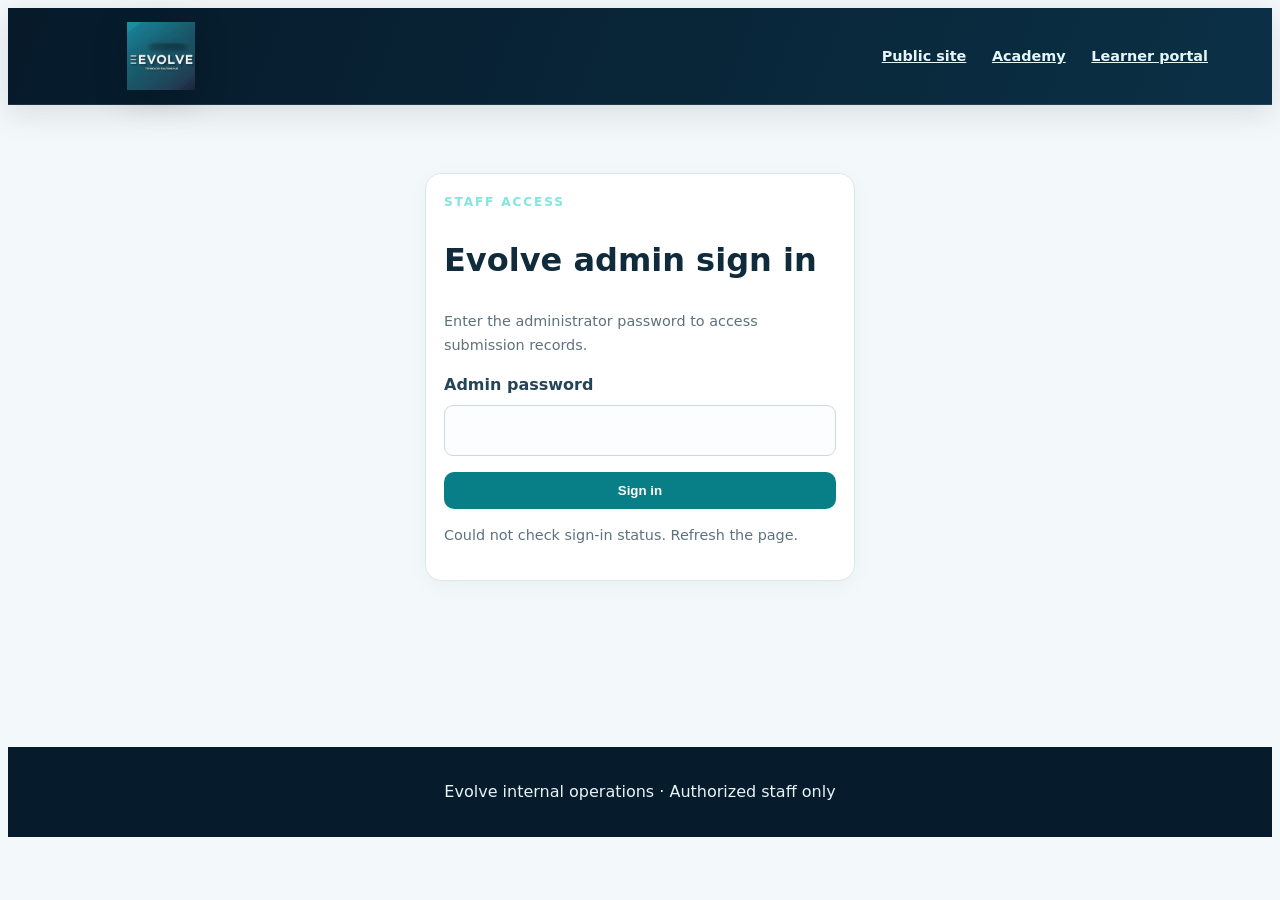
==== commit 45dcc363: "Correct project updates panel markup and admin script newline" ====
--- a/evolve-platform 3/admin.html
+++ b/evolve-platform 3/admin.html
@@ -16,7 +16,7 @@
 <div class="admin-stats"><div class="admin-stat"><span>Learner registrations</span><strong id="registrations">—</strong></div><div class="admin-stat"><span>Enquiries</span><strong id="enquiries">—</strong></div><div class="admin-stat"><span>Quote requests</span><strong id="quotes">—</strong></div><div class="admin-stat"><span>Client service requests</span><strong id="clientRequests">—</strong></div></div>
 <section class="admin-panel"><h2>Submission records</h2><p class="small-note">Records are retrieved from the Evolve database after staff sign-in.</p><div class="filter-row"><select id="type"><option value="">All submission types</option><option value="registration">Registrations</option><option value="enquiry">Enquiries</option><option value="quote">Quote requests</option><option value="client_request">Client service requests</option></select><input id="search" type="search" placeholder="Search name, email or interest" aria-label="Search records"><button class="secondary" id="clear">Clear filters</button></div><div class="table-scroll"><table><thead><tr><th>Date</th><th>Type</th><th>Name / Email</th><th>Interest / Service</th><th>Organisation</th><th>Message</th><th>Client status</th></tr></thead><tbody id="records"><tr><td colspan="6" class="empty">Loading…</td></tr></tbody></table></div></section>
 <section class="admin-panel"><h2>More workspace modules</h2><p>Course and cohort management, internship applicant workflows, partnership tracking, and staff role administration are not yet connected.</p></section><section class="admin-panel"><h2>AI Enterprise task runs</h2><p class="small-note">Recent AI tasks submitted by signed-in clients. Treat client task content as confidential.</p><div class="table-scroll"><table style="min-width:900px"><thead><tr><th>Date</th><th>Client</th><th>Service</th><th>Task instructions</th><th>AI result</th></tr></thead><tbody id="aiTaskRecords"><tr><td colspan="5" class="empty">Loading…</td></tr></tbody></table></div></section>
-<section class="admin-panel"><h2>Client project collaboration</h2><p class="small-note">Review client conversations and send replies. Only authenticated staff can access this panel.</p><div class="filter-row"><select id="projectMessageSelect" aria-label="Choose client project"><option value="">Loading projects…</option></select><button class="secondary" id="loadProjectMessages" type="button">Load conversation</button></div><div id="projectMessageStatus" class="small-note" role="status"></div><div id="projectMessageThread" style="max-height:420px;overflow:auto"></div><form id="projectReplyForm" class="filter-row"><input id="projectReplyText" type="text" maxlength="3000" placeholder="Write a reply to the client…" required style="flex:1;min-width:240px"><button type="submit" id="projectReplyButton">Send reply</button></form></section>
+<section class="admin-panel"><h2>Client project collaboration</h2><p class="small-note">Review client conversations and send replies. Only authenticated staff can access this panel.</p><div class="filter-row"><select id="projectMessageSelect" aria-label="Choose client project"><option value="">Loading projects…</option></select><button class="secondary" id="loadProjectMessages" type="button">Load conversation</button></div><div id="projectMessageStatus" class="small-note" role="status"></div><div id="projectMessageThread" style="max-height:420px;overflow:auto"></div><form id="projectReplyForm" class="filter-row"><input id="projectReplyText" type="text" maxlength="3000" placeholder="Write a reply to the client…" required style="flex:1;min-width:240px"><button type="submit" id="projectReplyButton">Send reply</button></form>
 <div style="border-top:1px solid #e2ecef;margin-top:18px;padding-top:16px"><h3>Publish a formal progress update</h3><p class="small-note">This update will appear in the selected client's project dashboard.</p><form id="projectUpdateForm" style="display:grid;gap:9px"><input id="projectUpdateTitle" maxlength="160" placeholder="Update title" required><textarea id="projectUpdateBody" maxlength="3000" rows="4" placeholder="Describe progress, completed work, blockers or next steps…" required></textarea><button type="submit" id="projectUpdateButton">Publish update</button><div id="projectUpdateStatus" class="small-note" role="status"></div></form>
 <h3 style="margin-top:20px">Change overall project status</h3><div class="filter-row"><select id="projectStatusSelect" aria-label="New project status"><option>Planned</option><option>In progress</option><option>On hold</option><option>Under review</option><option>Completed</option><option>Cancelled</option></select><button type="button" class="secondary" id="saveProjectStatus">Save project status</button></div></div></section>
 </div>
@@ -71,7 +71,8 @@
  $('projectUpdateForm').addEventListener('submit',async event=>{event.preventDefault();const projectId=$('projectMessageSelect').value,button=$('projectUpdateButton'),status=$('projectUpdateStatus');if(!projectId){status.textContent='Choose a project first.';return;}button.disabled=true;status.textContent='Publishing update…';try{const response=await fetch('/api/admin/project-updates',{method:'POST',credentials:'same-origin',headers:{'content-type':'application/json'},body:JSON.stringify({action:'publish_update',projectId,title:$('projectUpdateTitle').value,body:$('projectUpdateBody').value})});const data=await response.json();if(!response.ok||!data.ok)throw new Error(data.message||'Update could not be published.');$('projectUpdateTitle').value='';$('projectUpdateBody').value='';status.textContent='Progress update published to the client.';await loadProjectConversation();}catch(error){status.textContent=error.message;}finally{button.disabled=false;}});
  $('saveProjectStatus').addEventListener('click',async()=>{const projectId=$('projectMessageSelect').value,button=$('saveProjectStatus'),status=$('projectUpdateStatus');if(!projectId){status.textContent='Choose a project first.';return;}button.disabled=true;status.textContent='Saving project status…';try{const response=await fetch('/api/admin/project-updates',{method:'POST',credentials:'same-origin',headers:{'content-type':'application/json'},body:JSON.stringify({action:'update_status',projectId,status:$('projectStatusSelect').value})});const data=await response.json();if(!response.ok||!data.ok)throw new Error(data.message||'Status could not be updated.');status.textContent='Project status updated to '+data.status+'.';}catch(error){status.textContent=error.message;}finally{button.disabled=false;}});
  $('projectMessageSelect').addEventListener('change',()=>{const project=window.__evolveProjectChoices?.find(p=>p.id===$('projectMessageSelect').value);if(project)$('projectStatusSelect').value=project.status;});
-\n $('loginForm').addEventListener('submit',async event=>{event.preventDefault();const button=$('loginButton'),message=$('loginMessage');button.disabled=true;message.textContent='Signing in…';try{const r=await fetch('/api/admin/login',{method:'POST',headers:{'Content-Type':'application/json'},credentials:'same-origin',body:JSON.stringify({password:$('adminPassword').value})});const d=await r.json();if(!r.ok||!d.ok)throw new Error(d.message||'Sign-in failed.');$('adminPassword').value='';$('loginView').classList.add('hidden');$('dashboard').classList.remove('hidden');load();}catch(error){message.textContent=error.message;}finally{button.disabled=false;}});
+
+ $('loginForm').addEventListener('submit',async event=>{event.preventDefault();const button=$('loginButton'),message=$('loginMessage');button.disabled=true;message.textContent='Signing in…';try{const r=await fetch('/api/admin/login',{method:'POST',headers:{'Content-Type':'application/json'},credentials:'same-origin',body:JSON.stringify({password:$('adminPassword').value})});const d=await r.json();if(!r.ok||!d.ok)throw new Error(d.message||'Sign-in failed.');$('adminPassword').value='';$('loginView').classList.add('hidden');$('dashboard').classList.remove('hidden');load();}catch(error){message.textContent=error.message;}finally{button.disabled=false;}});
  $('logout').addEventListener('click',async()=>{await fetch('/api/admin/logout',{method:'POST',credentials:'same-origin'});records=[];$('dashboard').classList.add('hidden');$('loginView').classList.remove('hidden');$('loginMessage').textContent='You have signed out.';});
  $('refresh').addEventListener('click',load);$('loadProjectMessages').addEventListener('click',loadProjectConversation);
  $('projectReplyForm').addEventListener('submit',async event=>{event.preventDefault();const button=$('projectReplyButton'),status=$('projectMessageStatus'),projectId=$('projectMessageSelect').value,message=$('projectReplyText').value.trim();if(!projectId){status.textContent='Choose a project first.';return;}button.disabled=true;status.textContent='Sending reply…';try{const response=await fetch('/api/admin/project-messages',{method:'POST',credentials:'same-origin',headers:{'content-type':'application/json'},body:JSON.stringify({projectId,message})});const data=await response.json();if(!response.ok||!data.ok)throw new Error(data.message||'Reply could not be sent.');$('projectReplyText').value='';status.textContent='Reply sent to client.';await loadProjectConversation();}catch(error){status.textContent=error.message;}finally{button.disabled=false;}});
